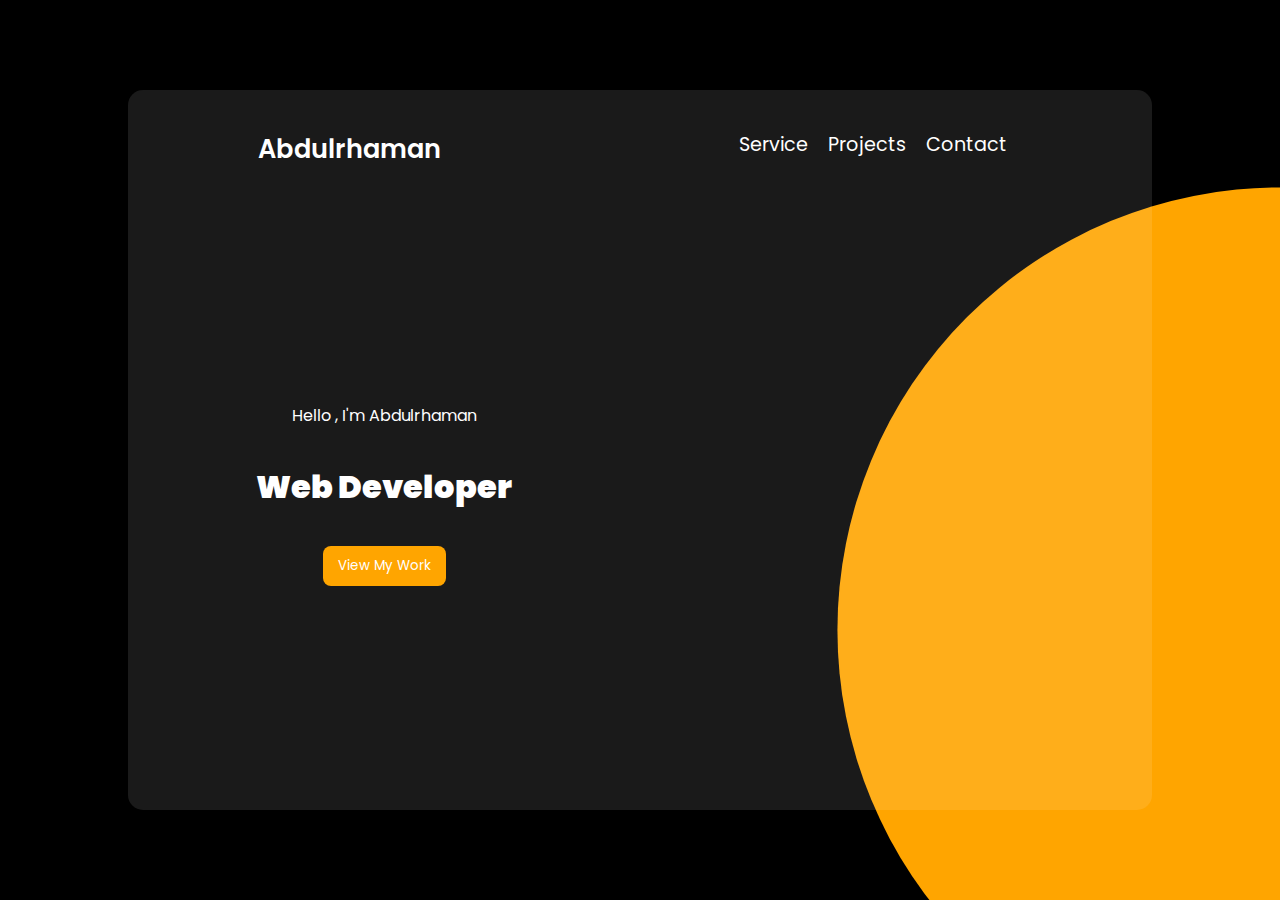
==== MY-CV/index.html @ 061f0991 "Palestine & MY CV" ====
<!DOCTYPE html>
<html lang="en">
<head>
    <meta charset="UTF-8">
    <meta name="viewport" content="width=device-width, initial-scale=1.0">
    <link rel="stylesheet" href="style.css">
    <link rel="stylesheet" href="https://cdnjs.cloudflare.com/ajax/libs/font-awesome/4.7.0/css/font-awesome.min.css">
    <title>Abdulrhaman Mohamed</title>
</head>
<body>
    <div class="container-body">
    <div class="container">
        <header>
            <div class="right-header">
                <a href="">Abdulrhaman </a>
            </div>
            <div class="left-header">
                <a href="">Service</a>
                <a href="">Projects</a>
                <a href="">Contact</a>
            </div>
        </header>
        <div class="content-area">
            <div class="content-text">
                <p>Hello , I'm Abdulrhaman</p>
                <h3>Web Developer</h3>
                <button>
                    View My Work
                </button>
                <div class="item-social">
                    <a href=""></a>
                    <a href=""></a>
                    <a href=""></a>
                </div>

            </div>
            <div class="content-img">
                <img src="/images/Landing-removebg-preview-All.png" alt="">
            </div>
        </div>
    </div>
</div>

    
</body>
</html>
---- MY-CV/style.css ----
@import url('https://fonts.googleapis.com/css2?family=Poppins:ital,wght@0,100;0,200;0,300;0,400;0,500;0,600;0,700;0,800;0,900;1,100;1,200;1,300;1,400;1,500;1,600;1,700;1,800;1,900&display=swap');

*
{
    font-family: 'Poppins', sans-serif;
    padding: 0;
    margin: 0;
    box-sizing: border-box;
}

body
{
    background-color: black;
    font-size: 10px;
    
}
.container-body
{
    width: 100%;
    height: 100vh;
    display: flex;
    justify-content: center;
    align-items: center;
}

.container-body::after
{
    content: '';
    width: 100%;
    height: 100%;
    background-color: orange;
    position: absolute;
    z-index: -1;
    clip-path: circle(40% at right 70%);
}

.container
{
    width: 80%;
    height: 80vh;
    border-radius: 15px;
    
    background-color: rgba(255  , 255, 255, 0.1);
}
header
{
    font-size: 1.2rem;
    display: flex;
    justify-content: space-around;
    padding: 40px 15px;
    width: 100%;
    height:10% ;
   
}
a{
    text-decoration: none;
    color: white;
}
.right-header
{
    font-size: 1.6rem;
    font-weight: 600;
    
    margin-right: 7%;
}
.left-header a
{
    margin-right: 15px;
}

.content-area
{
    height: 90%;
    width: 100%;
    color: white;
    display: flex;
    justify-content: space-between;
    align-items: center;
}
.content-text
{
    width: 50%;
    display: flex;
    justify-content: center;
    align-items: center;
    flex-direction: column;
    flex-wrap: wrap;
}
.content-text p 
{
    font-size: 1rem;
    font-weight: 400;
    
}

.content-text h3
{
    font-weight: 900;
    font-size: 2rem;
    margin: 35px;
}

.content-text button
{
    background-color: orange;
    border-radius: 8px;
    border: none;
    padding: 10px 15px;
    color: white;
    cursor: pointer;
}
.content-text button:hover
{
    background-color: rgba(202, 125, 42, 0.436);
}
.content-img
{
    position: relative;
    height: 90%;
    width: 50%;
}
.content-img img
{
    position: absolute;
    bottom: -1.8%;
    width: 95%;
}
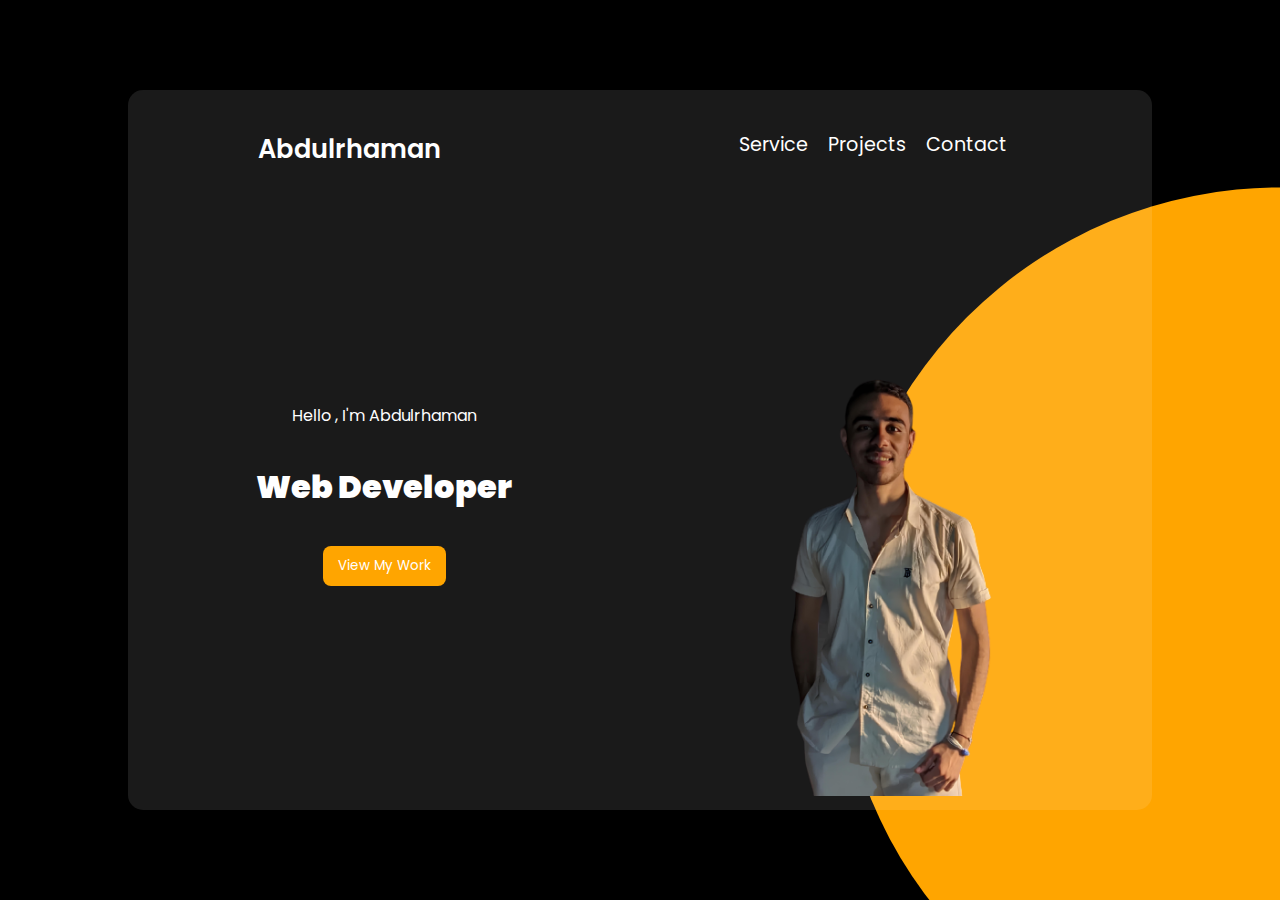
==== commit f5fdfef3: "Fixed Image Path" ====
--- a/MY-CV/index.html
+++ b/MY-CV/index.html
@@ -35,7 +35,7 @@
 
             </div>
             <div class="content-img">
-                <img src="/images/Landing-removebg-preview-All.png" alt="">
+                <img src="images/Landing-removebg-preview-All.png" alt="">
             </div>
         </div>
     </div>
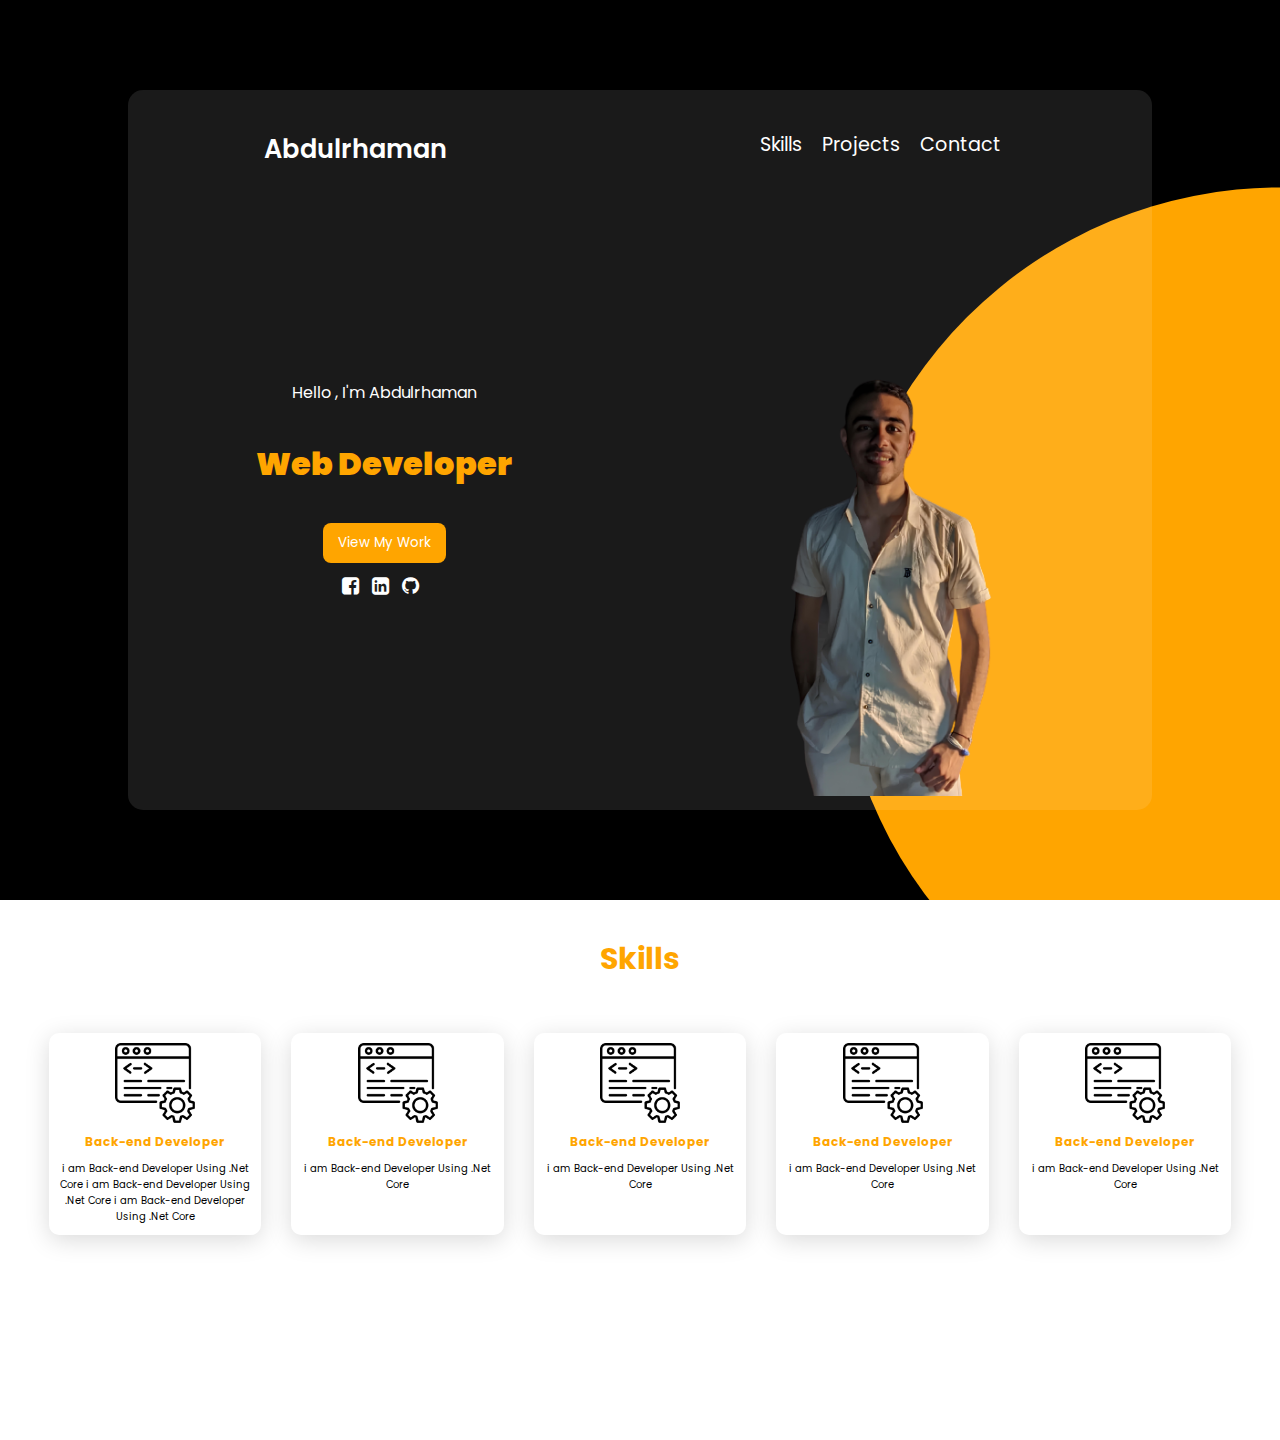
==== commit bceb2601: "Add New section in My Cv and fix landing header" ====
--- a/MY-CV/index.html
+++ b/MY-CV/index.html
@@ -8,6 +8,7 @@
     <title>Abdulrhaman Mohamed</title>
 </head>
 <body>
+    <Section>
     <div class="container-body">
     <div class="container">
         <header>
@@ -15,7 +16,7 @@
                 <a href="">Abdulrhaman </a>
             </div>
             <div class="left-header">
-                <a href="">Service</a>
+                <a href="">Skills</a>
                 <a href="">Projects</a>
                 <a href="">Contact</a>
             </div>
@@ -28,9 +29,9 @@
                     View My Work
                 </button>
                 <div class="item-social">
-                    <a href=""></a>
-                    <a href=""></a>
-                    <a href=""></a>
+                    <a href=""><i class="fa fa-facebook-square" aria-hidden="true"></i></a>
+                    <a href=""><i class="fa fa-linkedin-square" aria-hidden="true"></i></a>
+                    <a href=""><i class="fa fa-github" aria-hidden="true"></i></a>
                 </div>
 
             </div>
@@ -40,6 +41,80 @@
         </div>
     </div>
 </div>
+</Section>
+
+<section class="cards">
+    <h3 class="title">
+        Skills
+    </h3>
+    <div class="content">
+        <div class="card">
+            <div class="icon">
+                <img src="images/coding-icon.png" alt="">
+            </div>
+            <div class="info">
+                <h3>
+                    Back-end Developer
+                </h3>
+                <p >
+                    i am Back-end Developer Using .Net Core i am Back-end Developer Using .Net Core i am Back-end Developer Using .Net Core 
+                </p>
+            </div>
+        </div>
+        <div class="card">
+            <div class="icon">
+                <img src="images/coding-icon.png" alt="">
+            </div>
+            <div class="info">
+                <h3>
+                    Back-end Developer
+                </h3>
+                <p >
+                    i am Back-end Developer Using .Net Core 
+                </p>
+            </div>
+        </div>
+        <div class="card">
+            <div class="icon">
+                <img src="images/coding-icon.png" alt="">
+            </div>
+            <div class="info">
+                <h3>
+                    Back-end Developer
+                </h3>
+                <p >
+                    i am Back-end Developer Using .Net Core 
+                </p>
+            </div>
+        </div>
+        <div class="card">
+            <div class="icon">
+                <img src="images/coding-icon.png" alt="">
+            </div>
+            <div class="info">
+                <h3>
+                    Back-end Developer
+                </h3>
+                <p >
+                    i am Back-end Developer Using .Net Core 
+                </p>
+            </div>
+        </div>
+        <div class="card">
+            <div class="icon">
+                <img src="images/coding-icon.png" alt="">
+            </div>
+            <div class="info">
+                <h3>
+                    Back-end Developer
+                </h3>
+                <p >
+                    i am Back-end Developer Using .Net Core 
+                </p>
+            </div>
+        </div>
+    </div>
+</section>
 
     
 </body>
--- a/MY-CV/style.css
+++ b/MY-CV/style.css
@@ -39,7 +39,7 @@
     width: 80%;
     height: 80vh;
     border-radius: 15px;
-    
+    overflow: hidden;
     background-color: rgba(255  , 255, 255, 0.1);
 }
 header
@@ -50,6 +50,7 @@
     padding: 40px 15px;
     width: 100%;
     height:10% ;
+    overflow: hidden;
    
 }
 a{
@@ -76,6 +77,7 @@
     display: flex;
     justify-content: space-between;
     align-items: center;
+    
 }
 .content-text
 {
@@ -98,6 +100,7 @@
     font-weight: 900;
     font-size: 2rem;
     margin: 35px;
+    color: orange;
 }
 
 .content-text button
@@ -113,6 +116,21 @@
 {
     background-color: rgba(202, 125, 42, 0.436);
 }
+.content-text .item-social
+{
+margin: 8px 0 ;
+    text-align: center;
+    font-size: 2em;
+}
+.content-text .item-social a 
+{
+    
+    margin-right: 8px;
+}
+.content-text .item-social a:hover
+{
+    color: orange;
+}
 .content-img
 {
     position: relative;
@@ -124,4 +142,147 @@
     position: absolute;
     bottom: -1.8%;
     width: 95%;
+}
+
+
+.cards
+{
+    background-color: white;
+    color: black;
+    min-height: 60vh;
+}
+
+.cards .title
+{
+
+    font-size: 3em;
+    font-weight: 700;
+    display: flex;
+    justify-content: center;
+    color: orange;
+    padding: 1.2em 0;
+}
+.cards .content
+{
+    display: flex;
+    justify-content: center;
+    flex-direction: row;
+    flex-wrap: wrap;
+}
+.content .card
+{
+    background-color: white;
+    width: 21.25em;
+    box-shadow: 0 5px 25px rgba(1 1 1 /15%);
+    border-radius: 10px;
+    padding: 10px;
+    margin: 15px;
+    transition: 0.7s ease;
+
+}
+.content .card:hover
+{
+    transform: scale(1.1);
+}
+.card .icon 
+{
+    display: flex;
+    justify-content: center;
+}
+.card .icon img
+{
+    color: orange;
+    width: 8em;
+    
+}
+
+.info
+{
+    text-align: center;
+}
+.info h3
+{
+    color: orange;
+    font-size: 1.2em;
+    font-weight: 700;
+    margin: 10px;
+}
+
+@media (max-width:1200px) {
+
+    header
+    {
+        flex-direction: column;
+        align-items: center;
+        font-size: 1rem;
+    }
+    .right-header
+    {
+        margin-right: 0;
+    }
+    .container-body::after
+    {
+        clip-path: circle(50% at bottom);
+    }
+    .content-area
+    {
+        flex-direction: column;
+        align-items: center;
+        justify-content: center;
+    }
+    .content-text
+    {
+        
+        width: 100%;
+        height: 45%;
+    }
+    .content-img
+    {
+        height: 45%;
+        display: flex;
+        justify-content: center;
+        
+    }
+    .content-img img 
+    {
+        width: 80%;
+        
+    }
+    .content-text h3
+    {
+        font-size: 1.4rem;
+        margin: 20px;
+    }
+    .content-text p 
+    {
+        font-size: 0.8rem;
+    }
+}
+
+@media (max-height:500px) {
+    .content-img
+    {
+        height: 0%;
+    }
+    .content-img img 
+    {
+        display: none;
+    }
+    
+    .content-text
+    {
+        margin-top: 0;
+        height: 50%;
+    }
+
+    .container-body::after
+    {
+        clip-path: circle(40% at bottom);
+    }
+
+    .content-text h3
+    {
+        color:white;
+    }
+    
 }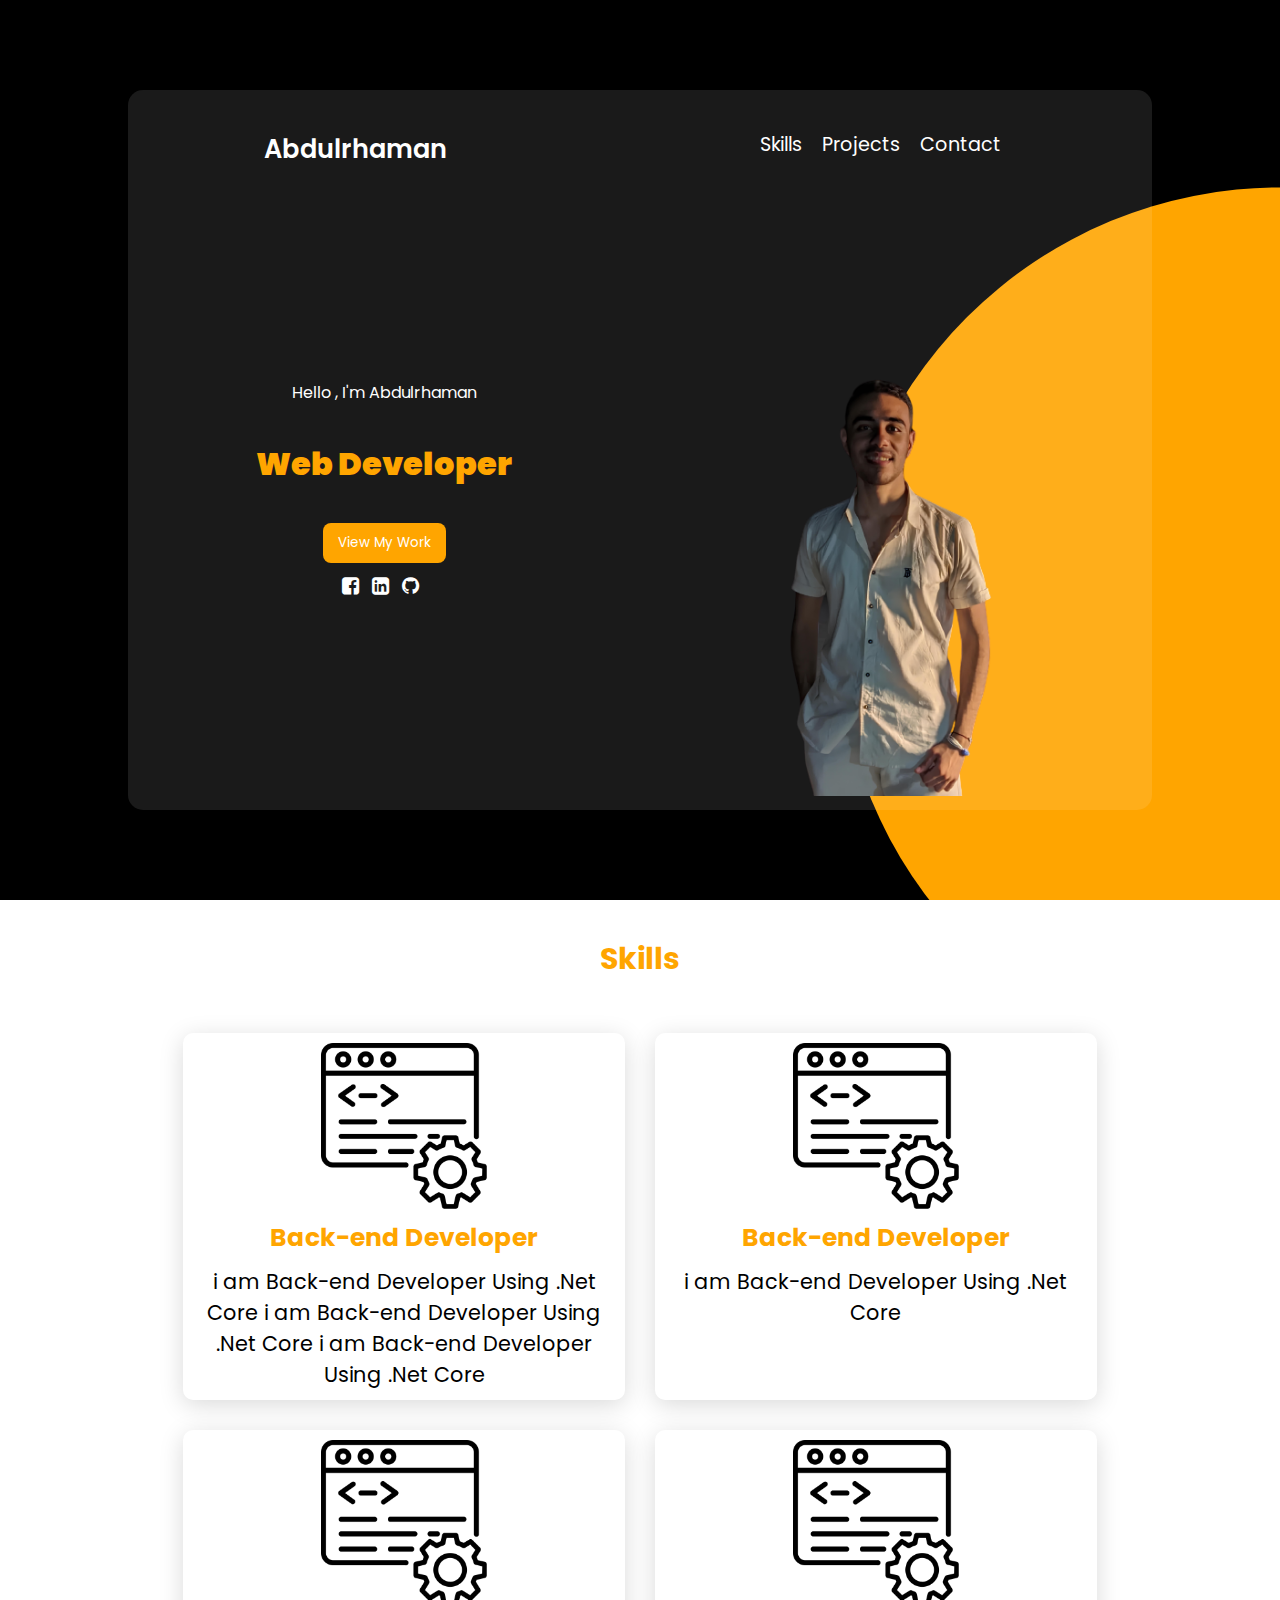
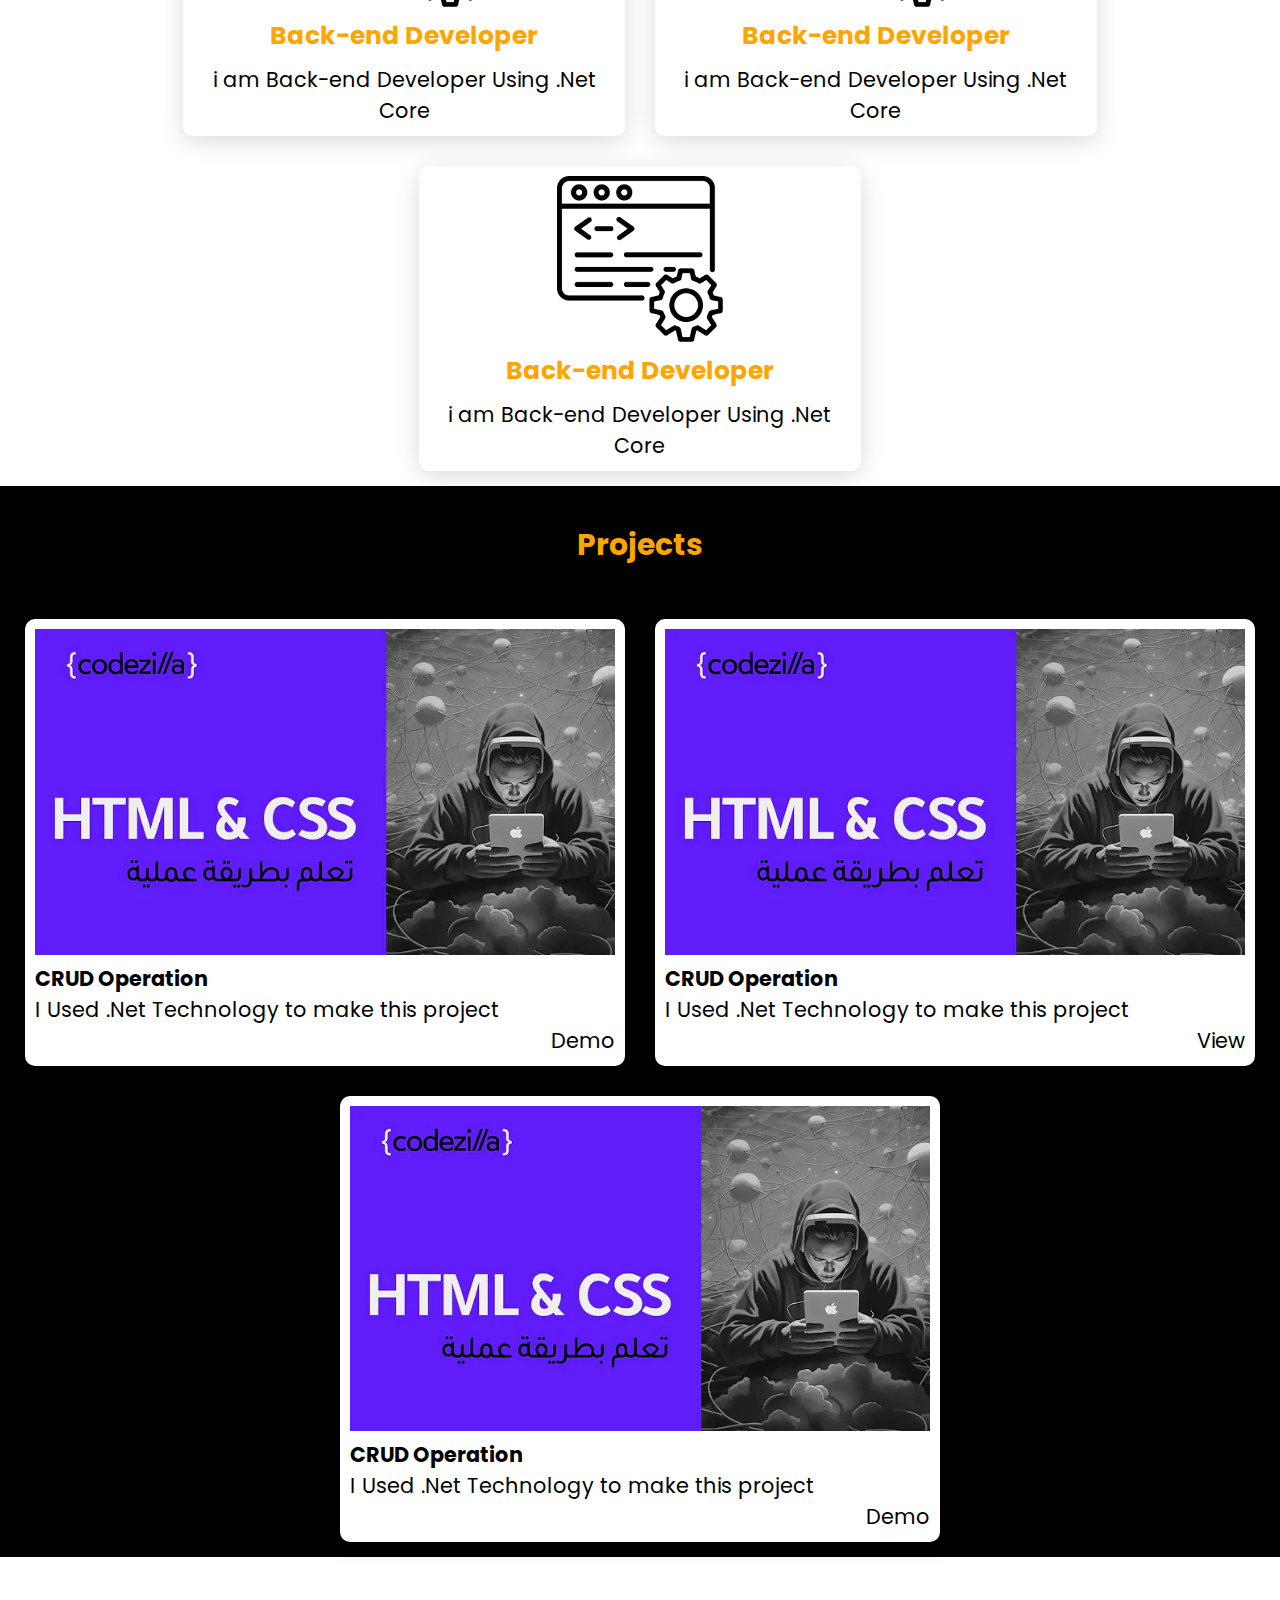
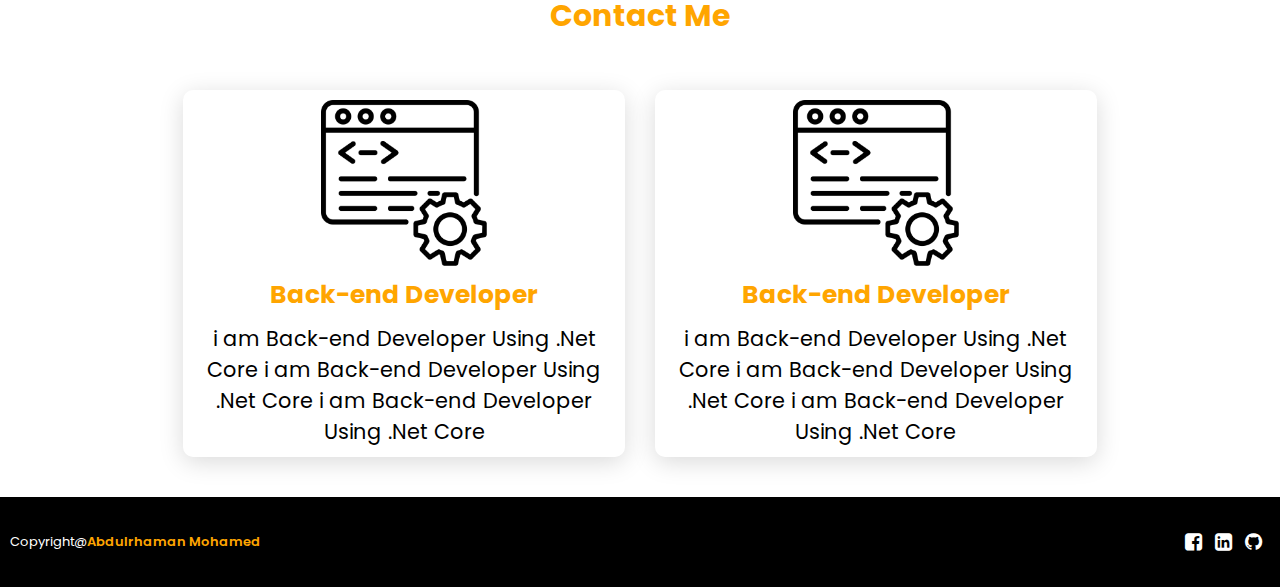
==== commit c6fa4b91: "section of contact , projects and footer" ====
--- a/MY-CV/index.html
+++ b/MY-CV/index.html
@@ -116,6 +116,107 @@
     </div>
 </section>
 
+<section class="project">
+    <div class="title">
+        Projects
+    </div>
+    <div class="content-project">
+        <div class="project-card">
+                <div class="project-image">
+                    <img src="images/hq720.webp" alt="">
+                </div>
+                <div class="project-info">
+                    <h4>
+                        CRUD Operation
+                    </h4>
+                    <p>
+                        I Used .Net Technology to make this project
+                    </p>
+                    <a href="">
+                        Demo
+                    </a>
+                </div>
+        </div>
+        <div class="project-card">
+            <div class="project-image">
+                <img src="images/hq720.webp" alt="">
+            </div>
+            <div class="project-info">
+                <h4>
+                    CRUD Operation
+                </h4>
+                <p>
+                    I Used .Net Technology to make this project
+                </p>
+                <a href="">
+                    View
+                </a>
+            </div>
+    </div>
+    <div class="project-card">
+        <div class="project-image">
+            <img src="images/hq720.webp" alt="">
+        </div>
+        <div class="project-info">
+            <h4>
+                CRUD Operation
+            </h4>
+            <p>
+                I Used .Net Technology to make this project
+            </p>
+            <a href="">
+                Demo
+            </a>
+        </div>
+</div>
+    </div>
+</section>
+
+<section class="cards">
+    <h3 class="title">
+        Contact Me
+    </h3>
+    <div class="content">
+        <div class="card">
+            <div class="icon">
+                <img src="images/coding-icon.png" alt="">
+            </div>
+            <div class="info">
+                <h3>
+                    Back-end Developer
+                </h3>
+                <p >
+                    i am Back-end Developer Using .Net Core i am Back-end Developer Using .Net Core i am Back-end Developer Using .Net Core 
+                </p>
+            </div>
+        </div>
+        <div class="card">
+            <div class="icon">
+                <img src="images/coding-icon.png" alt="">
+            </div>
+            <div class="info">
+                <h3>
+                    Back-end Developer
+                </h3>
+                <p >
+                    i am Back-end Developer Using .Net Core i am Back-end Developer Using .Net Core i am Back-end Developer Using .Net Core 
+                </p>
+            </div>
+        </div>
+    </div>
+</section>
+
+
+<footer >
+    <div class="Parag">
+        <p>Copyright@<span>Abdulrhaman Mohamed</span></p>
+    </div>
+    <div class="item-social">
+        <a href=""><i class="fa fa-facebook-square" aria-hidden="true"></i></a>
+        <a href=""><i class="fa fa-linkedin-square" aria-hidden="true"></i></a>
+        <a href=""><i class="fa fa-github" aria-hidden="true"></i></a>
+    </div>
+</footer>
     
 </body>
 </html>--- a/MY-CV/style.css
+++ b/MY-CV/style.css
@@ -56,6 +56,10 @@
 a{
     text-decoration: none;
     color: white;
+}
+a:hover
+{
+    color: orange;
 }
 .right-header
 {
@@ -116,18 +120,18 @@
 {
     background-color: rgba(202, 125, 42, 0.436);
 }
-.content-text .item-social
+ .item-social
 {
 margin: 8px 0 ;
     text-align: center;
     font-size: 2em;
 }
-.content-text .item-social a 
+ .item-social a 
 {
     
     margin-right: 8px;
 }
-.content-text .item-social a:hover
+ .item-social a:hover
 {
     color: orange;
 }
@@ -151,8 +155,7 @@
     color: black;
     min-height: 60vh;
 }
-
-.cards .title
+ .title
 {
 
     font-size: 3em;
@@ -171,6 +174,7 @@
 }
 .content .card
 {
+    font-size: 1.3rem;
     background-color: white;
     width: 21.25em;
     box-shadow: 0 5px 25px rgba(1 1 1 /15%);
@@ -208,6 +212,80 @@
     margin: 10px;
 }
 
+.content-project
+{
+    display: flex;
+    justify-content: center;
+    flex-direction: row;
+    flex-wrap: wrap;
+}
+
+.content-project .project-card
+{
+    font-size: 1.3rem;
+    background-color: white;
+    width: 600px;
+    box-shadow: 0 5px 25px rgba(1 1 1 /15%);
+    border-radius: 10px;
+    padding: 10px;
+    margin: 15px;
+    transition: 0.7s ease;
+    
+}
+.content-project .project-card:hover
+{
+    transform: scale(1.1);
+}
+
+.project-card .project-image
+{
+    width: 580px;
+}
+.project-image img
+{
+    width: 100%;
+}
+.project-info
+{
+    display: flex;
+    justify-content: flex-start;
+    flex-direction: column;
+}
+.project-info p
+{
+    display: -webkit-box;
+    -webkit-box-orient: vertical;
+    -webkit-line-clamp: 1;
+}
+footer
+{
+    display: flex;
+    justify-content: space-between;
+    align-items: center;
+    margin: 0 10px;
+    height: 10vh;
+}
+.Parag
+{
+    color: white;
+    font-size: 1.3em;
+}
+.Parag span
+{
+    font-weight: 600;
+    color: orange;
+}
+
+.project-info a
+{
+    color: black;
+    text-align: end;
+}
+.project-info a:hover
+{
+    color: orange;
+}
+
 @media (max-width:1200px) {
 
     header
@@ -220,6 +298,10 @@
     {
         margin-right: 0;
     }
+    .left-header a
+{
+    margin:0 6px;
+}
     .container-body::after
     {
         clip-path: circle(50% at bottom);
@@ -257,6 +339,25 @@
     {
         font-size: 0.8rem;
     }
+
+    .content .card
+    {
+        font-size: 1.3em;
+    }
+
+    .content-project .project-card
+    {
+        min-width:150px ;
+        font-size: 1.3em;
+    }
+.project-card .project-image
+{
+    width: 100%;
+}
+.project-image img
+{
+    width: 100%;
+}
 }
 
 @media (max-height:500px) {
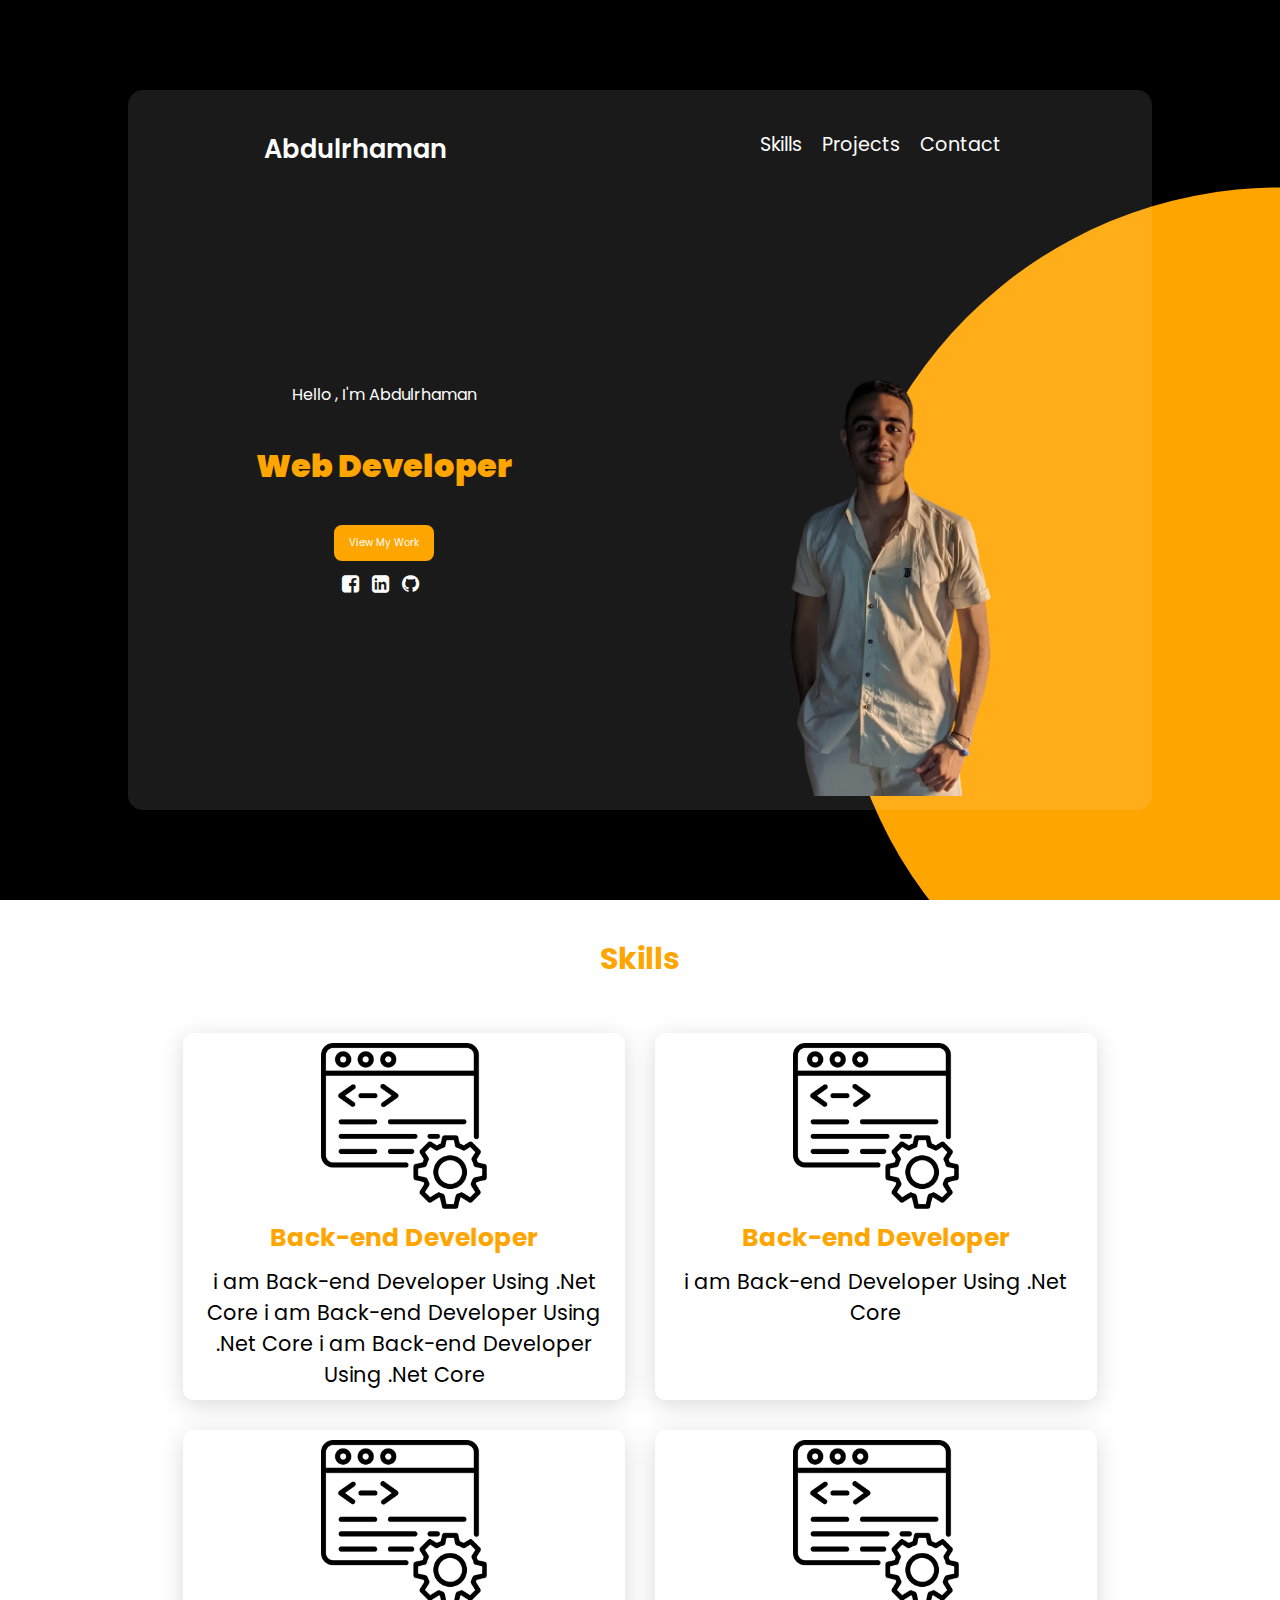
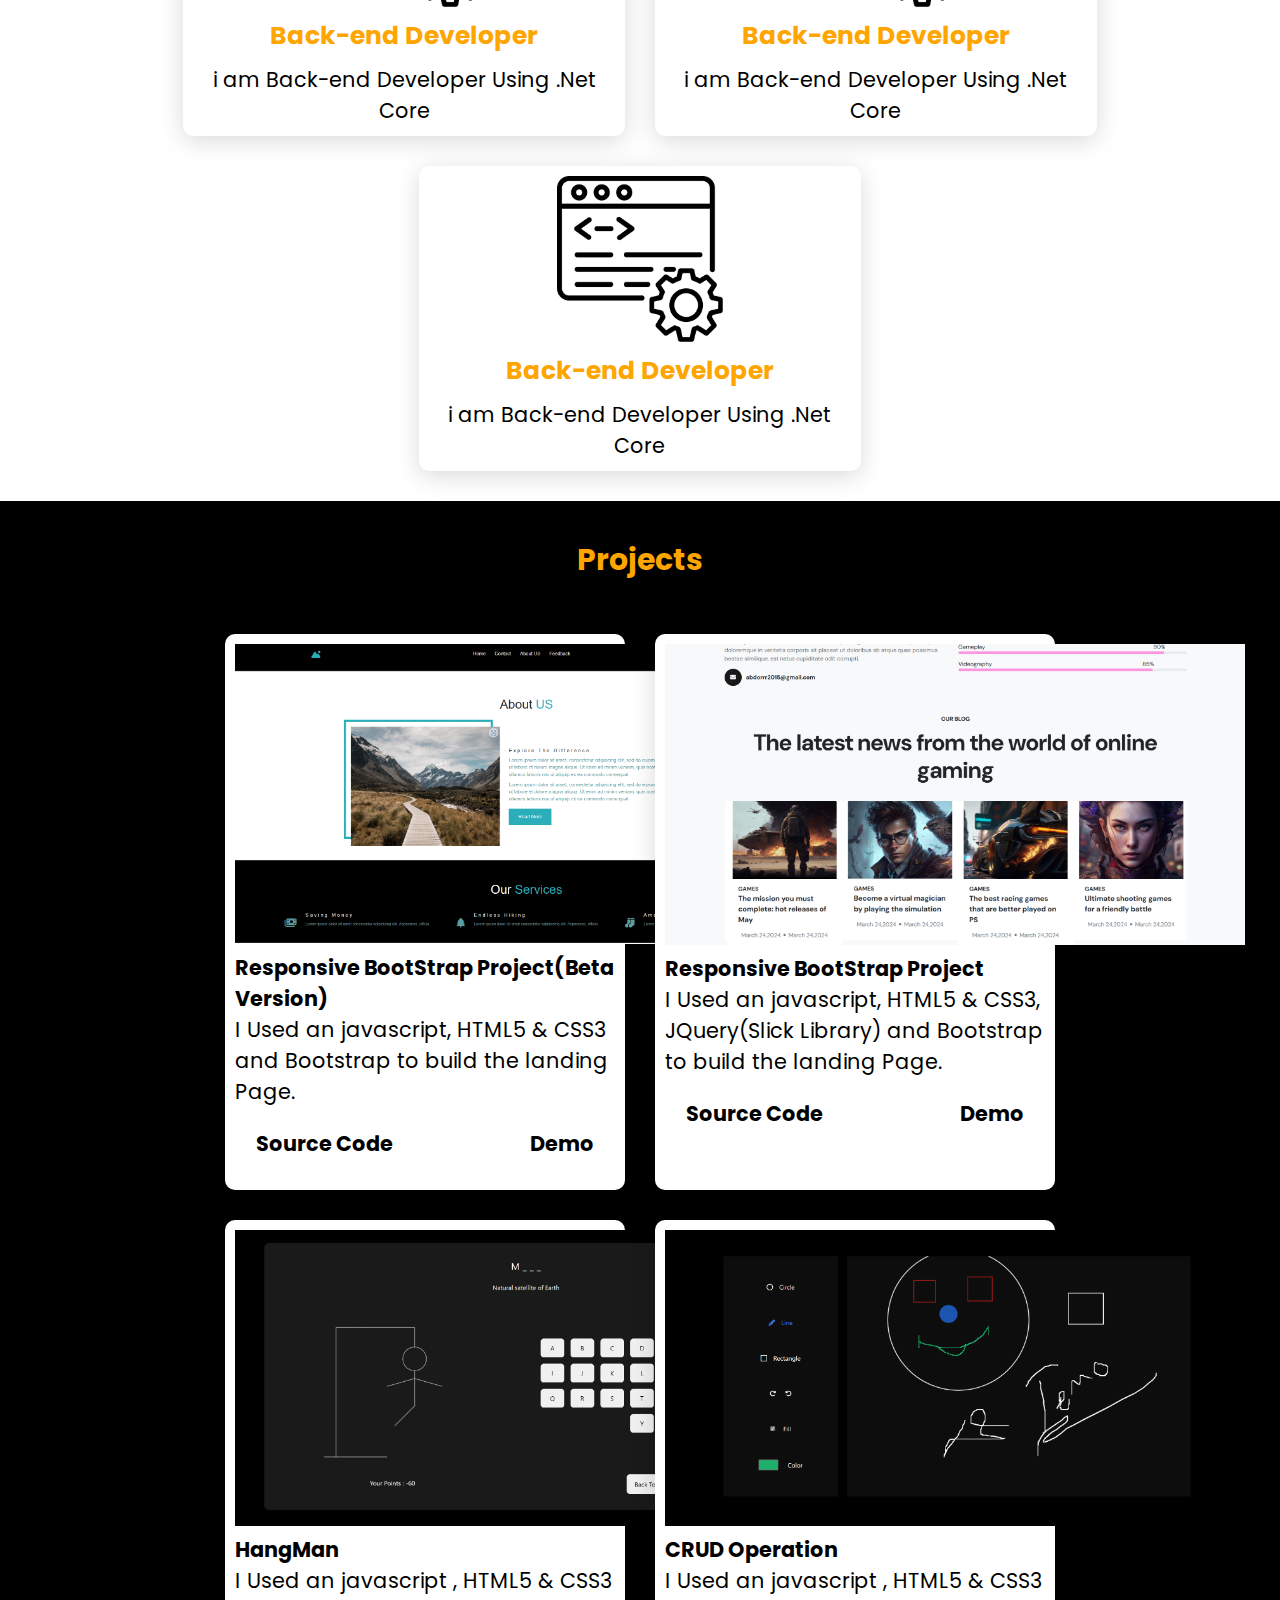
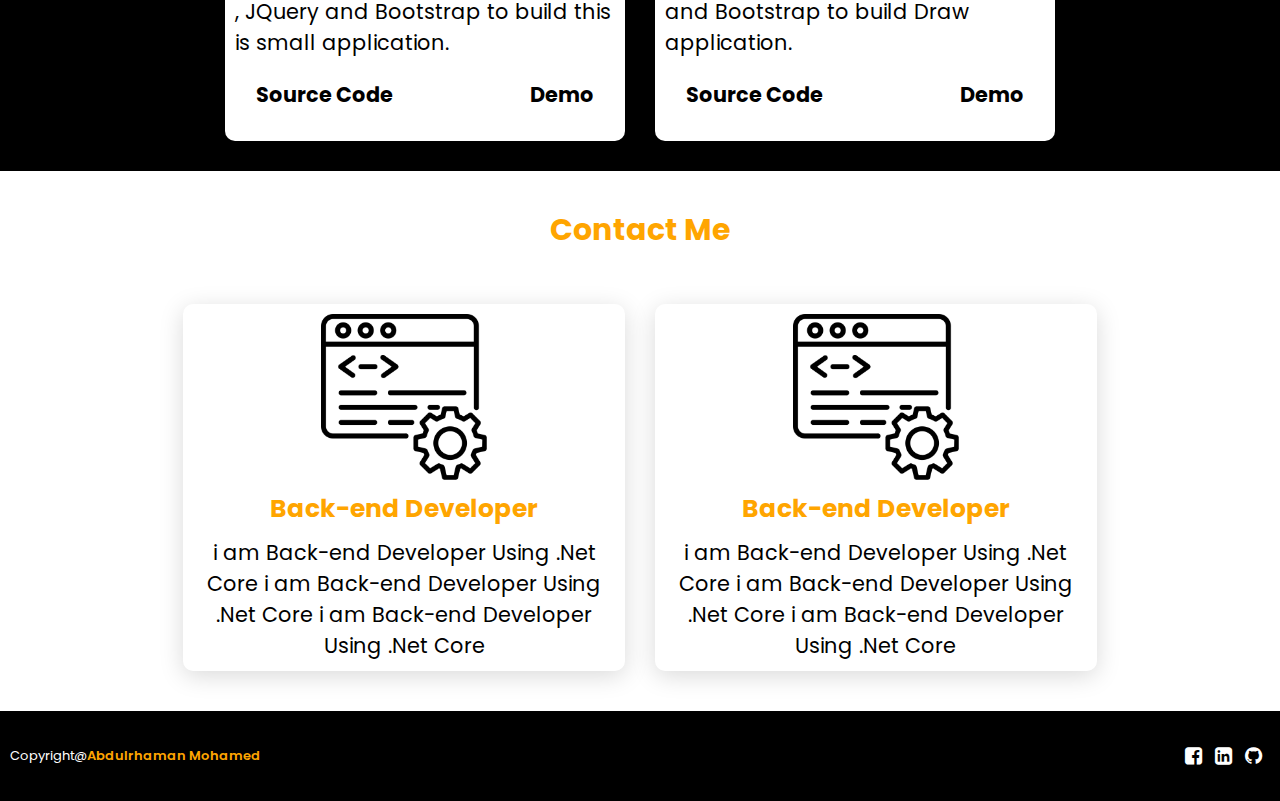
==== commit ccf28439: "some edit in Portifile" ====
--- a/MY-CV/index.html
+++ b/MY-CV/index.html
@@ -16,18 +16,18 @@
                 <a href="">Abdulrhaman </a>
             </div>
             <div class="left-header">
-                <a href="">Skills</a>
-                <a href="">Projects</a>
-                <a href="">Contact</a>
+                <a href="#Skills">Skills</a>
+                <a href="#projects">Projects</a>
+                <a href="#Contact">Contact</a>
             </div>
         </header>
         <div class="content-area">
             <div class="content-text">
                 <p>Hello , I'm Abdulrhaman</p>
                 <h3>Web Developer</h3>
-                <button>
+                <a href="#projects">
                     View My Work
-                </button>
+                </a>
                 <div class="item-social">
                     <a href=""><i class="fa fa-facebook-square" aria-hidden="true"></i></a>
                     <a href=""><i class="fa fa-linkedin-square" aria-hidden="true"></i></a>
@@ -116,57 +116,87 @@
     </div>
 </section>
 
-<section class="project">
+<section id="projects" class="project">
     <div class="title">
         Projects
     </div>
     <div class="content-project">
         <div class="project-card">
+            <div class="project-image">
+                <img src="images/Task Page and 4 more pages - Personal - Microsoft​ Edge 1_9_2024 10_19_10 PM.png" alt="">
+            </div>
+            <div class="project-info">
+                <h4>
+                    Responsive BootStrap Project(Beta Version)
+                </h4>
+                <p>
+                    I Used an javascript, HTML5 & CSS3 and Bootstrap to build the landing Page.
+                </p>
+                <div class="card-links">
+                    <a href="https://github.com/Abdulrhaman-Mohamed/ITI-3Months-Lab/tree/main/Responsive%20Desgin/Day%203">Source Code</a>
+                    <a href="https://abdulrhaman-mohamed.github.io/ITI-3Months-Lab/Responsive%20Desgin/Day%203/index.html">
+                        Demo
+                    </a>
+                </div>
+            </div>
+    </div>
+        <div class="project-card">
                 <div class="project-image">
-                    <img src="images/hq720.webp" alt="">
+                    <img src="images/Games To Try and 4 more pages - Personal - Microsoft​ Edge 1_9_2024 10_14_04 PM.png" alt="">
                 </div>
                 <div class="project-info">
                     <h4>
-                        CRUD Operation
+                        Responsive BootStrap Project
                     </h4>
                     <p>
-                        I Used .Net Technology to make this project
+                        I Used an javascript, HTML5 & CSS3, JQuery(Slick Library)  and Bootstrap to build the landing Page.
                     </p>
-                    <a href="">
+                    <div class="card-links">
+                        <a href="https://github.com/Abdulrhaman-Mohamed/ITI-3Months-Lab/tree/main/Responsive%20Desgin/The_Final_Project">Source Code</a>
+                        <a href="https://abdulrhaman-mohamed.github.io/ITI-3Months-Lab/Responsive%20Desgin/The_Final_Project/index.html">
+                            Demo
+                        </a>
+                    </div>
+                </div>
+        </div>
+        <div class="project-card">
+            <div class="project-image">
+                <img src="./images/Hangman and 2 more pages - Personal - Microsoft​ Edge 1_9_2024 9_55_54 PM.png" alt="">
+            </div>
+            <div class="project-info">
+                <h4>
+                    HangMan
+                </h4>
+                <p>
+                    I Used an javascript , HTML5 & CSS3 , JQuery and Bootstrap to build this is small application.
+
+                </p>
+                <div class="card-links">
+                    <a href="https://github.com/Abdulrhaman-Mohamed/ITI-3Months-Lab/tree/main/MyIdeas/Hangman">Source Code</a>
+                    <a href="https://abdulrhaman-mohamed.github.io/ITI-3Months-Lab/MyIdeas/Hangman/index.html">
                         Demo
                     </a>
                 </div>
-        </div>
-        <div class="project-card">
-            <div class="project-image">
-                <img src="images/hq720.webp" alt="">
-            </div>
-            <div class="project-info">
-                <h4>
-                    CRUD Operation
-                </h4>
-                <p>
-                    I Used .Net Technology to make this project
-                </p>
-                <a href="">
-                    View
-                </a>
             </div>
     </div>
     <div class="project-card">
         <div class="project-image">
-            <img src="images/hq720.webp" alt="">
+            <img src="images/Draw and 2 more pages - Personal - Microsoft​ Edge 1_9_2024 9_57_41 PM.png" alt="">
         </div>
         <div class="project-info">
             <h4>
                 CRUD Operation
             </h4>
             <p>
-                I Used .Net Technology to make this project
+                I Used an javascript , HTML5 & CSS3 and Bootstrap to build Draw application.
             </p>
-            <a href="">
-                Demo
-            </a>
+            <div class="card-links">
+                <a href="https://github.com/Abdulrhaman-Mohamed/ITI-3Months-Lab/tree/main/MyIdeas/DrawProject">Source Code</a>
+                <a href="https://abdulrhaman-mohamed.github.io/ITI-3Months-Lab/MyIdeas/DrawProject/Draw.html">
+                    Demo
+                </a>
+            </div>
+
         </div>
 </div>
     </div>
--- a/MY-CV/style.css
+++ b/MY-CV/style.css
@@ -107,7 +107,7 @@
     color: orange;
 }
 
-.content-text button
+.content-text > a
 {
     background-color: orange;
     border-radius: 8px;
@@ -116,7 +116,7 @@
     color: white;
     cursor: pointer;
 }
-.content-text button:hover
+.content-text >a:hover
 {
     background-color: rgba(202, 125, 42, 0.436);
 }
@@ -171,6 +171,7 @@
     justify-content: center;
     flex-direction: row;
     flex-wrap: wrap;
+    padding: 0 0 1.5em;
 }
 .content .card
 {
@@ -218,13 +219,14 @@
     justify-content: center;
     flex-direction: row;
     flex-wrap: wrap;
+    padding: 0 0 1.5em;
 }
 
 .content-project .project-card
 {
     font-size: 1.3rem;
     background-color: white;
-    width: 600px;
+    width: 400px;
     box-shadow: 0 5px 25px rgba(1 1 1 /15%);
     border-radius: 10px;
     padding: 10px;
@@ -256,6 +258,21 @@
     display: -webkit-box;
     -webkit-box-orient: vertical;
     -webkit-line-clamp: 1;
+    display: block;
+}
+
+.project-card .card-links
+{
+    display: flex;
+    justify-content: space-between;
+    align-items: center;
+    padding: 1em 0 ;
+}
+
+.project-card .card-links a
+{
+    padding: 0 1em ;
+    font-weight: bold;
 }
 footer
 {
@@ -320,14 +337,15 @@
     }
     .content-img
     {
-        height: 45%;
+        height: 100%;
         display: flex;
         justify-content: center;
         
     }
     .content-img img 
     {
-        width: 80%;
+        height: 100%;
+        width: auto;
         
     }
     .content-text h3
